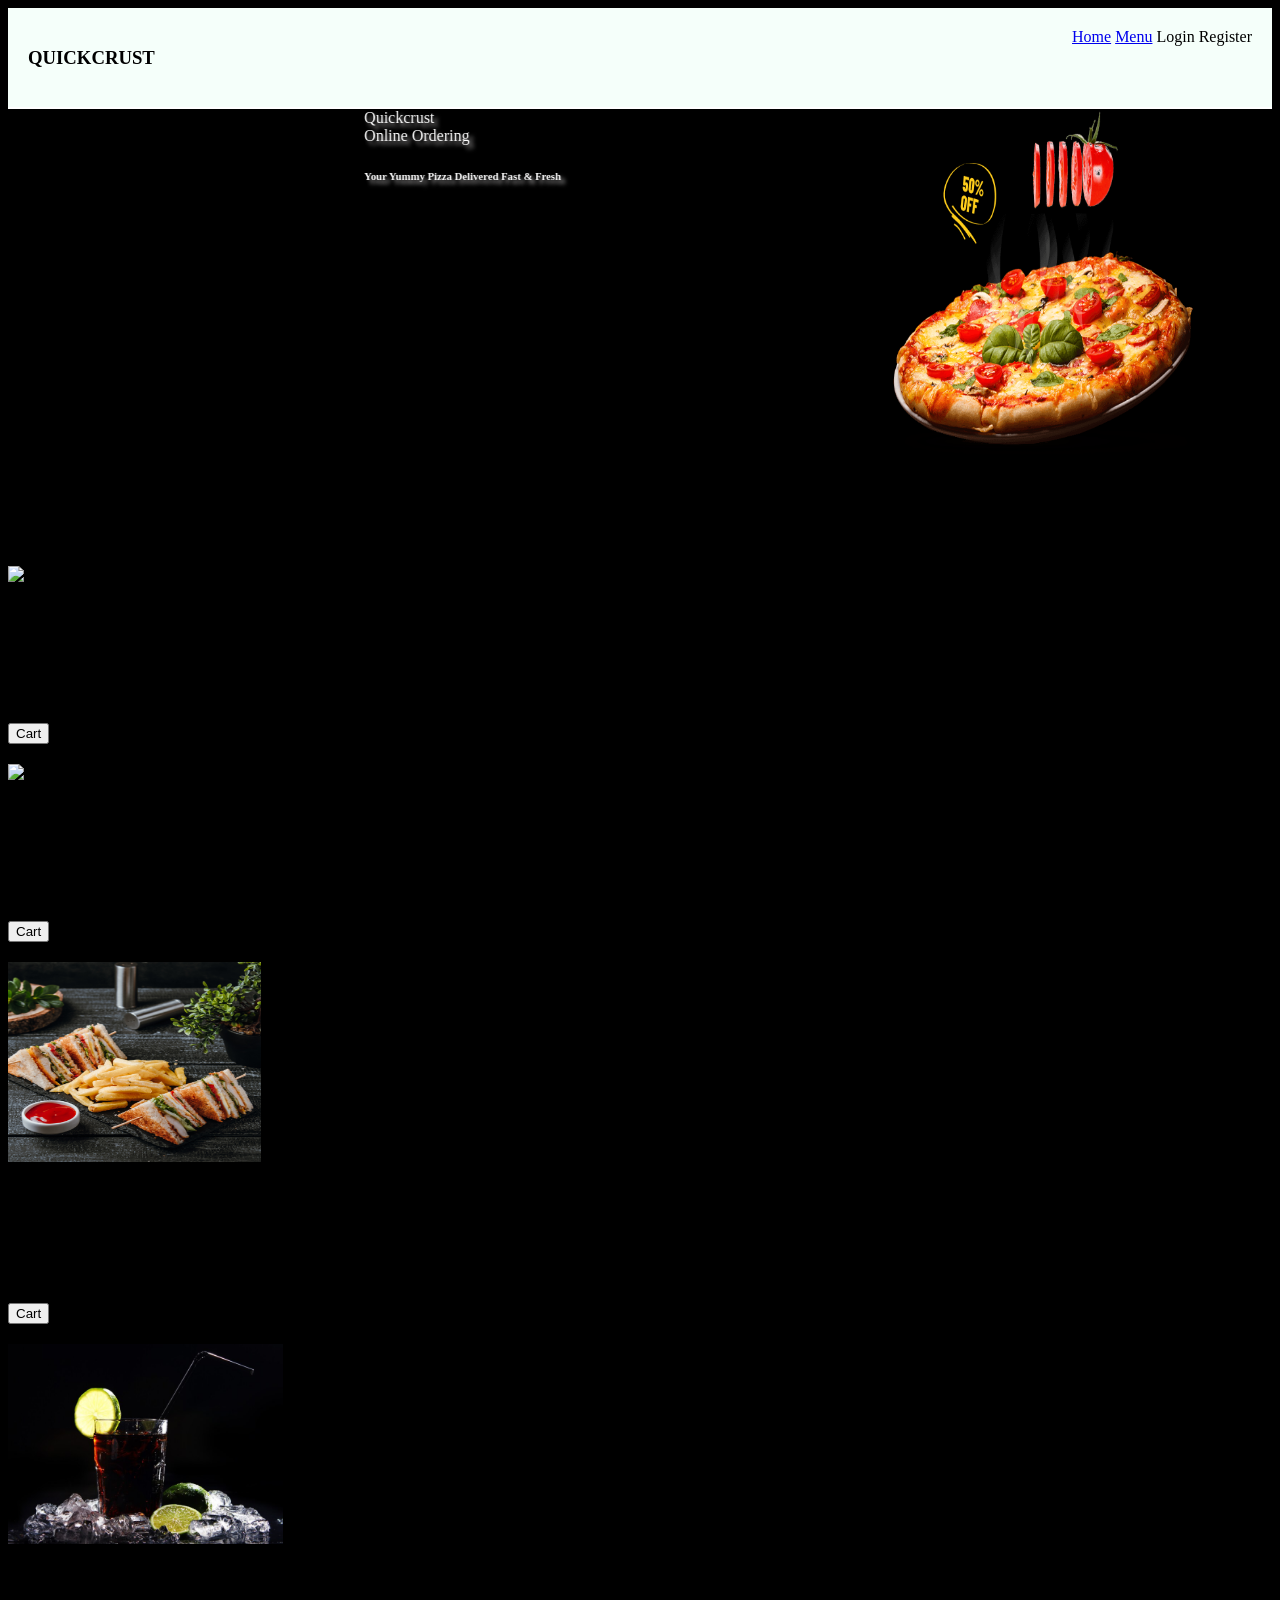
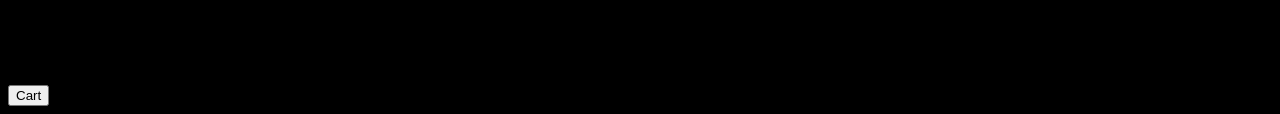
==== index.html @ d6b220a9 "create new" ====
<!DOCTYPE html>
<html lang="en">

<head>
    <meta charset="UTF-8">
    <meta name="viewport" content="width=device-width, initial-scale=1.0">
    <title>Document</title>
    <link rel="stylesheet" href="../node_modules/bootstrap-icons/font/bootstrap-icons.css">
    <link rel="stylesheet" href="../node_modules/bootstrap/dist/css/bootstrap.css">
    <script src="../node_modules/bootstrap/dist/js/bootstrap.bundle.js"></script>
    <link rel="stylesheet" href="./src/styles/index.css">
</head>
<script>
    function mouseover(){
        
    }
</script>

<body class="shade">
    <header>
        <nav>
            <span>
                <h3 class="brand">QUICKCRUST</h3>
            </span>
            <div class="fs-5">
                <span><a class="text-dark" href="#Home">Home</a></span>
                <span><a  class="mx-3 text-dark" href="#Menu" >Menu</a></span>
                <span>Login</span>
                <span class="mx-3">Register</span>
            </div>
        </nav>
    </header>
    <div class="marquee">
        <marquee behavior="alternate" class=" fs-2">
            <div class="text mt-5 fs-1">Quickcrust <br>
                Online Ordering <br>
                <h6> Your Yummy Pizza Delivered Fast & Fresh</h6>
        </marquee>
        <marquee behavior="alternate">
            <img src="../public/images/f1.png" width="300" height="350">
        </marquee>
    </div>
    
    <div class="home" >
        <div class="row bg-warning-subtle mt-5 mx-3 d-flex flex-wrap me-2" id="Home">
        <h3 class="ms-4 BestSeller bi bi-star-fill"> Best Seller</h3>
        
            <div class="card ms-2 bg-secondary-subtle col">
                <img src="./public/images/p1.jpg" class="card-img" height="200">
                <div class="card-body">
                    <p class="fw-bold">Margherita</p>
                    <p>Classic delight with 100% real mozzarella cheese</p>
                </div>
                <div class="card-footer">
                    <div class="row">
                        <div class="col">
                            <p class="fw-bold mt-2">price <span class="price-inr">₹246</span></p>
                        </div>
                        <div class="col">
                            <button class="bi bi-cart-fill btn btn-dark">Cart</button>
                        </div>
                    </div>
                </div>
            </div>

            <div class="card ms-2 bg-secondary-subtle col">
                <img src="./public/images/p2.jpg" class="card-img" height="200">
                <div class="card-body">
                    <p class="fw-bold">Margherita</p>
                    <p>Classic delight with 100% real mozzarella cheese</p>
                </div>
                <div class="card-footer">
                    <div class="row">
                        <div class="col">
                            <p class="fw-bold mt-2">price <span class="price-inr">₹246</span></p>
                        </div>
                        <div class="col">
                            <button class="bi bi-cart-fill btn btn-dark">Cart</button>
                        </div>
                    </div>
                </div>
            </div>

            <div class="card ms-2 bg-secondary-subtle col">
                <img src="./public/images/s2.jpg" class="card-img" width="100%" height="200">
                <div class="card-body">
                    <p class="fw-bold">Margherita</p>
                    <p>Classic delight with 100% real mozzarella cheese</p>
                </div>
                <div class="card-footer">
                    <div class="row">
                        <div class="col">
                            <p class="fw-bold mt-2">price <span class="price-inr">₹246</span></p>
                        </div>
                        <div class="col">
                            <button class="bi bi-cart-fill btn btn-dark">Cart</button>
                        </div>
                    </div>
                </div>
            </div>

            <div class="card ms-2 bg-secondary-subtle col">
                <img src="./public/images/d1.png" class="card-img" height="200">
                <div class="card-body">
                    <p class="fw-bold">Margherita</p>
                    <p>Classic delight with 100% real mozzarella cheese</p>
                </div>
                <div class="card-footer">
                    <div class="row">
                        <div class="col">
                            <p class="fw-bold mt-2">price <span class="price-inr">₹246</span></p>
                        </div>
                        <div class="col">
                            <button class="bi bi-cart-fill btn btn-dark">Cart</button>
                        </div>
                    </div>
                </div>
            </div>

        </div>
    </div>
    </body>

</html>
---- src/styles/index.css ----
body {
    background-color: black;
}

header {
    color: black;
    background-color: mintcream;
}

nav {
    display: flex;
    justify-content: space-between;
    border-bottom: 2px solid rgb(255, 255, 255);
    padding: 20px;
}
.login {
    background-color: black;
    color: white;
    border: 1px solid white;
    border-radius: 8px;
    padding: 5px;
}


.marquee {
    display: flex;
    /* background-color: rgba(0, 0, 0, 0.7); */
    /* background-image: url(../public/images/back.jpg); */
    /* background-repeat: no-repeat; */
    /* background-size: cover; */
    color: white;
}

.text {
    text-shadow: 4px 4px 4px rgb(156, 154, 154);

}

.BestSeller {
    border-bottom: 2px solid black;
    padding: 20px;
}

.button {
    display: flex;
    justify-content: space-between;
}

.card {
    margin-top: 20px;
    width: 20%;
}
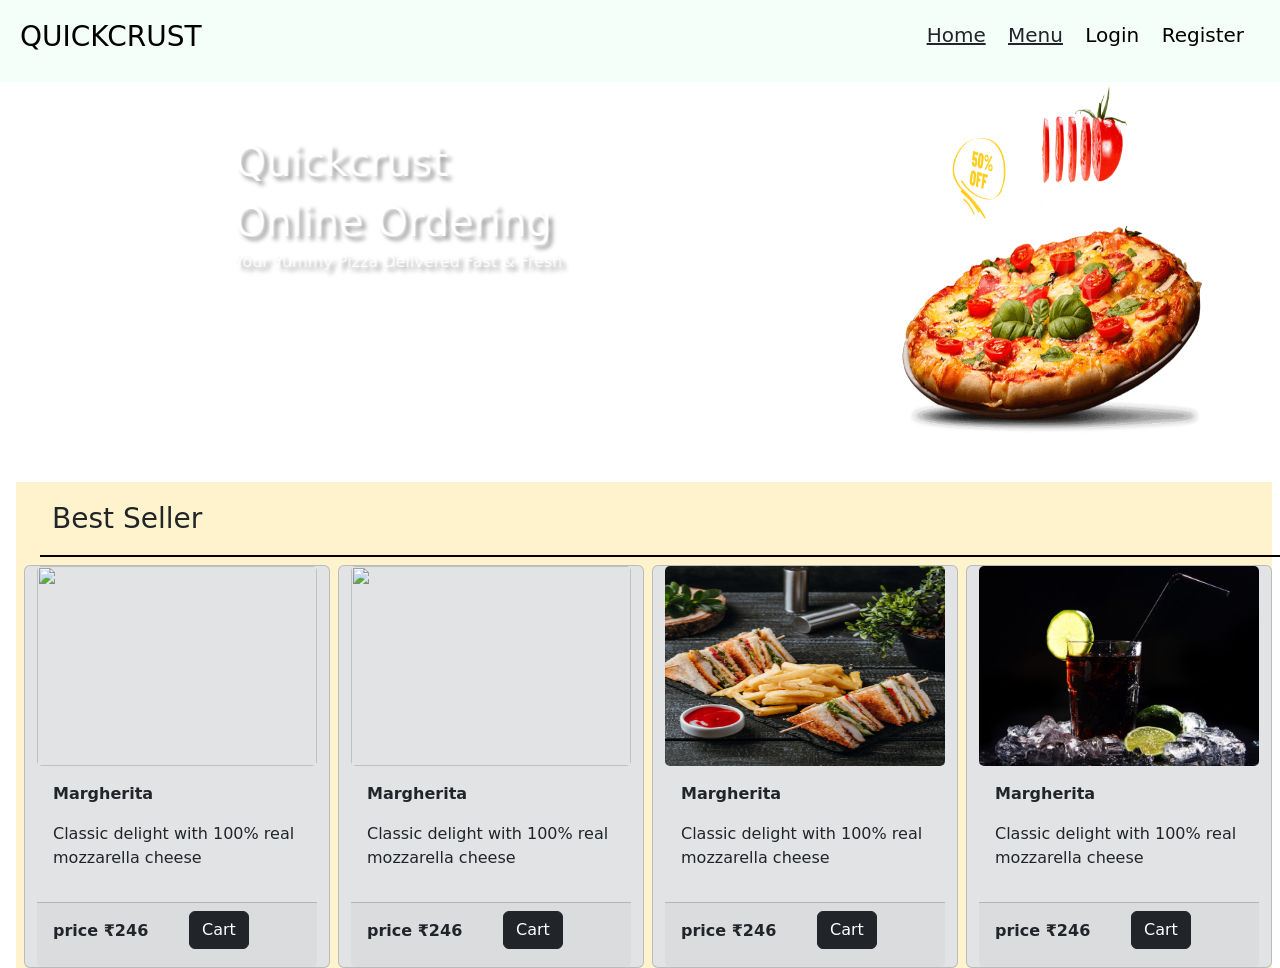
==== commit 88df07d9: "add new" ====
--- a/index.html
+++ b/index.html
@@ -5,10 +5,9 @@
     <meta charset="UTF-8">
     <meta name="viewport" content="width=device-width, initial-scale=1.0">
     <title>Document</title>
-    <link rel="stylesheet" href="../node_modules/bootstrap-icons/font/bootstrap-icons.css">
-    <link rel="stylesheet" href="../node_modules/bootstrap/dist/css/bootstrap.css">
-    <script src="../node_modules/bootstrap/dist/js/bootstrap.bundle.js"></script>
     <link rel="stylesheet" href="./src/styles/index.css">
+    <script src="https://cdn.jsdelivr.net/npm/bootstrap@5.3.3/dist/js/bootstrap.bundle.min.js" integrity="sha384-YvpcrYf0tY3lHB60NNkmXc5s9fDVZLESaAA55NDzOxhy9GkcIdslK1eN7N6jIeHz" crossorigin="anonymous"></script>
+    <link href="https://cdn.jsdelivr.net/npm/bootstrap@5.3.3/dist/css/bootstrap.min.css" rel="stylesheet" integrity="sha384-QWTKZyjpPEjISv5WaRU9OFeRpok6YctnYmDr5pNlyT2bRjXh0JMhjY6hW+ALEwIH" crossorigin="anonymous">
 </head>
 <script>
     function mouseover(){
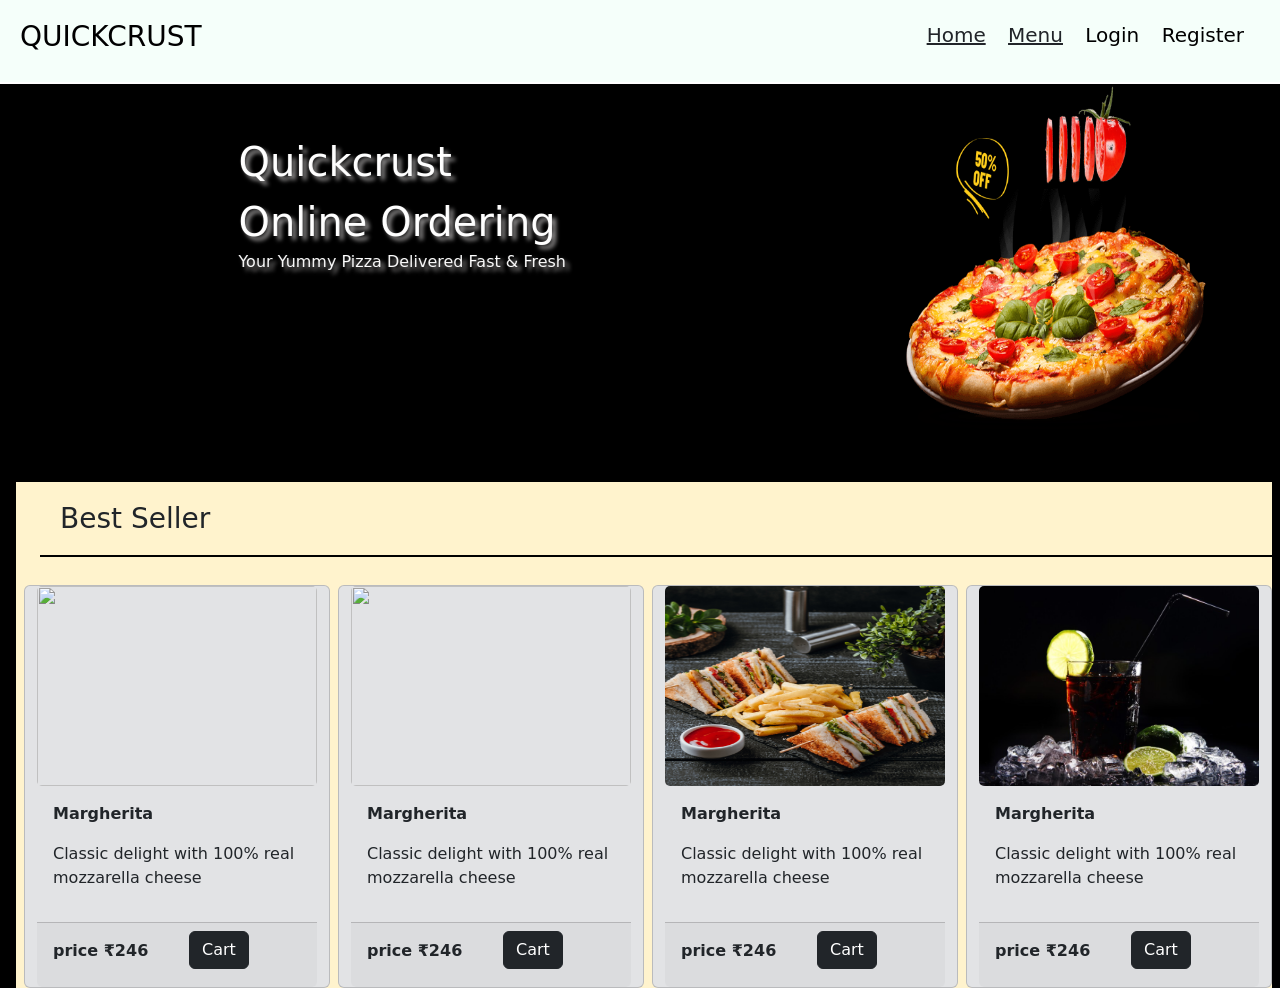
==== commit a555d568: ".." ====
--- a/index.html
+++ b/index.html
@@ -5,9 +5,9 @@
     <meta charset="UTF-8">
     <meta name="viewport" content="width=device-width, initial-scale=1.0">
     <title>Document</title>
-    <link rel="stylesheet" href="./src/styles/index.css">
     <script src="https://cdn.jsdelivr.net/npm/bootstrap@5.3.3/dist/js/bootstrap.bundle.min.js" integrity="sha384-YvpcrYf0tY3lHB60NNkmXc5s9fDVZLESaAA55NDzOxhy9GkcIdslK1eN7N6jIeHz" crossorigin="anonymous"></script>
     <link href="https://cdn.jsdelivr.net/npm/bootstrap@5.3.3/dist/css/bootstrap.min.css" rel="stylesheet" integrity="sha384-QWTKZyjpPEjISv5WaRU9OFeRpok6YctnYmDr5pNlyT2bRjXh0JMhjY6hW+ALEwIH" crossorigin="anonymous">
+    <link rel="stylesheet" href="./src/styles/index.css">
 </head>
 <script>
     function mouseover(){
@@ -36,7 +36,7 @@
                 <h6> Your Yummy Pizza Delivered Fast & Fresh</h6>
         </marquee>
         <marquee behavior="alternate">
-            <img src="../public/images/f1.png" width="300" height="350">
+            <img src="./public/images/f1.png" width="300" height="350">
         </marquee>
     </div>
     
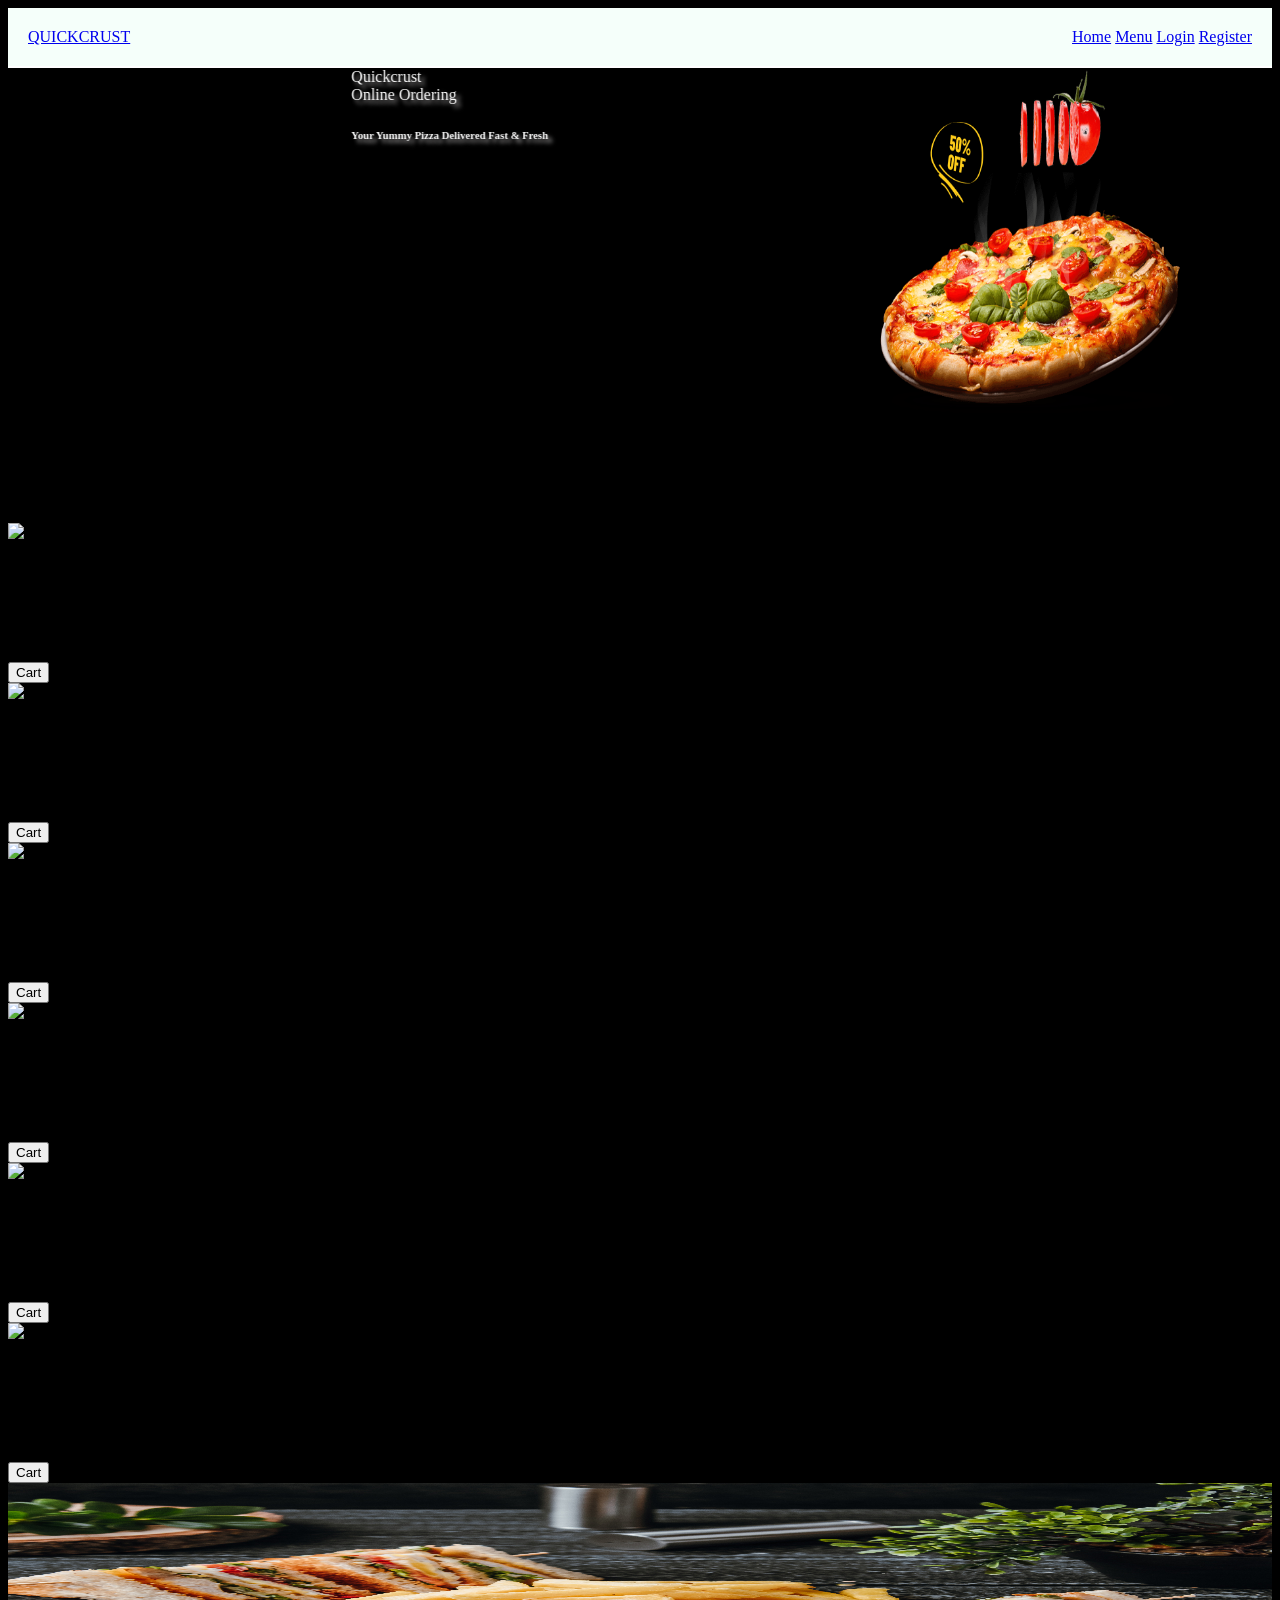
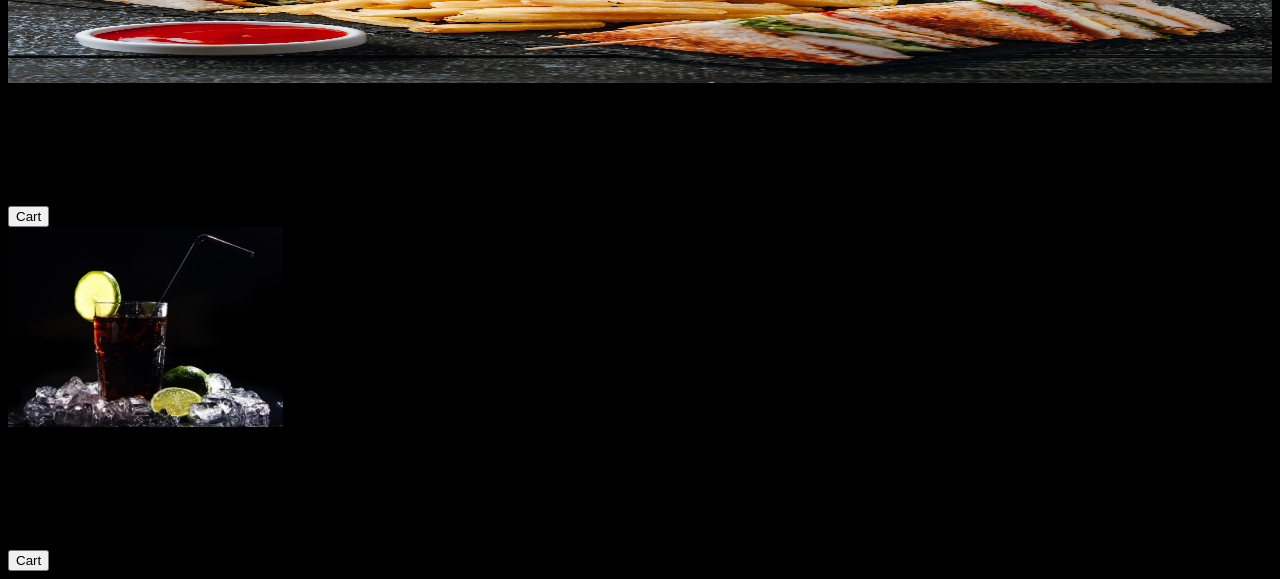
==== commit 0f659c51: "Update index.html" ====
--- a/index.html
+++ b/index.html
@@ -5,119 +5,207 @@
     <meta charset="UTF-8">
     <meta name="viewport" content="width=device-width, initial-scale=1.0">
     <title>Document</title>
-    <script src="https://cdn.jsdelivr.net/npm/bootstrap@5.3.3/dist/js/bootstrap.bundle.min.js" integrity="sha384-YvpcrYf0tY3lHB60NNkmXc5s9fDVZLESaAA55NDzOxhy9GkcIdslK1eN7N6jIeHz" crossorigin="anonymous"></script>
-    <link href="https://cdn.jsdelivr.net/npm/bootstrap@5.3.3/dist/css/bootstrap.min.css" rel="stylesheet" integrity="sha384-QWTKZyjpPEjISv5WaRU9OFeRpok6YctnYmDr5pNlyT2bRjXh0JMhjY6hW+ALEwIH" crossorigin="anonymous">
+    <link rel="stylesheet" href="../node_modules/bootstrap-icons/font/bootstrap-icons.css">
+    <link rel="stylesheet" href="../node_modules/bootstrap/dist/css/bootstrap.css">
+    <script src="../node_modules/bootstrap/dist/js/bootstrap.bundle.js"></script>
     <link rel="stylesheet" href="./src/styles/index.css">
 </head>
 <script>
-    function mouseover(){
-        
+    function mouseover() {
+
     }
 </script>
 
 <body class="shade">
     <header>
         <nav>
-            <span>
-                <h3 class="brand">QUICKCRUST</h3>
+            <span class="">
+                <a class="navbar-brand fs-3 fw-bold" href="#Home">QUICKCRUST</a>
             </span>
             <div class="fs-5">
-                <span><a class="text-dark" href="#Home">Home</a></span>
-                <span><a  class="mx-3 text-dark" href="#Menu" >Menu</a></span>
-                <span>Login</span>
-                <span class="mx-3">Register</span>
+                <span><a class="text-dark text-decoration-none" href="#Home">Home</a></span>
+                <span><a class="mx-3 text-dark text-decoration-none" href="#Menu">Menu</a></span>
+                <span><a class="mx-3 text-dark text-decoration-none" href="#">Login</a></span>
+                <span><a class="mx-3 text-dark text-decoration-none" href="#">Register</a></span>
             </div>
         </nav>
     </header>
-    <div class="marquee">
-        <marquee behavior="alternate" class=" fs-2">
-            <div class="text mt-5 fs-1">Quickcrust <br>
-                Online Ordering <br>
-                <h6> Your Yummy Pizza Delivered Fast & Fresh</h6>
-        </marquee>
-        <marquee behavior="alternate">
-            <img src="./public/images/f1.png" width="300" height="350">
-        </marquee>
-    </div>
-    
-    <div class="home" >
-        <div class="row bg-warning-subtle mt-5 mx-3 d-flex flex-wrap me-2" id="Home">
-        <h3 class="ms-4 BestSeller bi bi-star-fill"> Best Seller</h3>
-        
-            <div class="card ms-2 bg-secondary-subtle col">
-                <img src="./public/images/p1.jpg" class="card-img" height="200">
-                <div class="card-body">
-                    <p class="fw-bold">Margherita</p>
-                    <p>Classic delight with 100% real mozzarella cheese</p>
+    <div >
+        <div class="marquee row ">
+            <marquee behavior="alternate" class="fs-2 col-sm-12 col-md-6 ">
+                <div class="text mt-5 fs-1 ">Quickcrust <br>
+                    Online Ordering <br>
+                    <h6> Your Yummy Pizza Delivered Fast & Fresh</h6>
                 </div>
-                <div class="card-footer">
-                    <div class="row">
-                        <div class="col">
-                            <p class="fw-bold mt-2">price <span class="price-inr">₹246</span></p>
-                        </div>
-                        <div class="col">
-                            <button class="bi bi-cart-fill btn btn-dark">Cart</button>
-                        </div>
-                    </div>
+            </marquee>
+            <marquee class=" col-sm-12 col-md-6" behavior="alternate">
+                <img src="../public/images/f1.png" width="300" height="350">
+            </marquee>
+        </div>
+
+
+
+        <div class="home m-1">
+            <div class="row bg-warning-subtle" id="Home">
+                <h3 class="ms-4 BestSeller bi bi-star-fill "> Best Seller</h3>
+                <div class="row row-cols-1 row-cols-sm-2 row-cols-md-3 row-cols-lg-4 g-2 g-lg-5 gy-lg-0 text-center img-fluid">
+                    <!-- <div class="card ms-2 bg-secondary-subtle col col-sm-12"> -->
+                    <div class="col box ">
+
+                            <img src="./public/images/p1.jpg" class="card-img" height="200">
+                            <div class="card-body">
+                                <p class="fw-bold">Margherita</p>
+                                <p>Classic delight with 100% real mozzarella cheese</p>
+                            </div>
+                            <div class="card-footer">
+                                <div class="row">
+                                    <div class="col">
+                                        <p class="fw-bold mt-2">price <span class="price-inr">₹246</span></p>
+                                    </div>
+                                    <div class="col">
+                                        <button class="bi bi-cart-fill btn btn-dark">Cart</button>
+                                    </div>
+                                </div>
+                            </div>
+                    </div>
+
+                    <!-- <div class="card ms-2 bg-secondary-subtle  col-3"> -->
+                    <div class="col box">
+
+                        <img src="./public/images/p2.jpg" class="card-img" height="200">
+                        <div class="card-body">
+                            <p class="fw-bold">Margherita</p>
+                            <p>Classic delight with 100% real mozzarella cheese</p>
+                        </div>
+                        <div class="card-footer">
+                            <div class="row">
+                                <div class="col">
+                                    <p class="fw-bold mt-2">price <span class="price-inr">₹246</span></p>
+                                </div>
+                                <div class="col">
+                                    <button class="bi bi-cart-fill btn btn-dark">Cart</button>
+                                </div>
+                            </div>
+                        </div>
+                    </div>
+                    <div class="col box">
+
+                        <img src="./public/images/p2.jpg" class="card-img" height="200">
+                        <div class="card-body">
+                            <p class="fw-bold">Margherita</p>
+                            <p>Classic delight with 100% real mozzarella cheese</p>
+                        </div>
+                        <div class="card-footer">
+                            <div class="row">
+                                <div class="col">
+                                    <p class="fw-bold mt-2">price <span class="price-inr">₹246</span></p>
+                                </div>
+                                <div class="col">
+                                    <button class="bi bi-cart-fill btn btn-dark">Cart</button>
+                                </div>
+                            </div>
+                        </div>
+                    </div>
+                    <div class="col box">
+
+                        <img src="./public/images/p2.jpg" class="card-img" height="200">
+                        <div class="card-body">
+                            <p class="fw-bold">Margherita</p>
+                            <p>Classic delight with 100% real mozzarella cheese</p>
+                        </div>
+                        <div class="card-footer">
+                            <div class="row">
+                                <div class="col">
+                                    <p class="fw-bold mt-2">price <span class="price-inr">₹246</span></p>
+                                </div>
+                                <div class="col">
+                                    <button class="bi bi-cart-fill btn btn-dark">Cart</button>
+                                </div>
+                            </div>
+                        </div>
+                    </div>
+                    <div class="col box">
+
+                        <img src="./public/images/p2.jpg" class="card-img" height="200">
+                        <div class="card-body">
+                            <p class="fw-bold">Margherita</p>
+                            <p>Classic delight with 100% real mozzarella cheese</p>
+                        </div>
+                        <div class="card-footer">
+                            <div class="row">
+                                <div class="col">
+                                    <p class="fw-bold mt-2">price <span class="price-inr">₹246</span></p>
+                                </div>
+                                <div class="col">
+                                    <button class="bi bi-cart-fill btn btn-dark">Cart</button>
+                                </div>
+                            </div>
+                        </div>
+                    </div>
+                    <div class="col box">
+
+                        <img src="./public/images/p2.jpg" class="card-img" height="200">
+                        <div class="card-body">
+                            <p class="fw-bold">Margherita</p>
+                            <p>Classic delight with 100% real mozzarella cheese</p>
+                        </div>
+                        <div class="card-footer">
+                            <div class="row">
+                                <div class="col">
+                                    <p class="fw-bold mt-2">price <span class="price-inr">₹246</span></p>
+                                </div>
+                                <div class="col">
+                                    <button class="bi bi-cart-fill btn btn-dark">Cart</button>
+                                </div>
+                            </div>
+                        </div>
+                    </div>
+
+
+                    <!-- <div class="card ms-2 bg-secondary-subtle col-3"> -->
+                    <div class="col box">
+
+                        <img src="./public/images/s2.jpg" class="card-img" width="100%" height="200">
+                        <div class="card-body">
+                            <p class="fw-bold">Margherita</p>
+                            <p>Classic delight with 100% real mozzarella cheese</p>
+                        </div>
+                        <div class="card-footer">
+                            <div class="row">
+                                <div class="col">
+                                    <p class="fw-bold mt-2">price <span class="price-inr">₹246</span></p>
+                                </div>
+                                <div class="col">
+                                    <button class="bi bi-cart-fill btn btn-dark">Cart</button>
+                                </div>
+                            </div>
+                        </div>
+                    </div>
+
+                    <!-- <div class="card ms-2 bg-secondary-subtle col-3"> -->
+                    <div class="col box">
+
+                        <img src="./public/images/d1.png" class="card-img" height="200">
+                        <div class="card-body">
+                            <p class="fw-bold">Margherita</p>
+                            <p>Classic delight with 100% real mozzarella cheese</p>
+                        </div>
+                        <div class="card-footer">
+                            <div class="row">
+                                <div class="col">
+                                    <p class="fw-bold mt-2">price <span class="price-inr">₹246</span></p>
+                                </div>
+                                <div class="col">
+                                    <button class="bi bi-cart-fill btn btn-dark">Cart</button>
+                                </div>
+                            </div>
+                        </div>
+                    </div>
+
                 </div>
             </div>
-
-            <div class="card ms-2 bg-secondary-subtle col">
-                <img src="./public/images/p2.jpg" class="card-img" height="200">
-                <div class="card-body">
-                    <p class="fw-bold">Margherita</p>
-                    <p>Classic delight with 100% real mozzarella cheese</p>
-                </div>
-                <div class="card-footer">
-                    <div class="row">
-                        <div class="col">
-                            <p class="fw-bold mt-2">price <span class="price-inr">₹246</span></p>
-                        </div>
-                        <div class="col">
-                            <button class="bi bi-cart-fill btn btn-dark">Cart</button>
-                        </div>
-                    </div>
-                </div>
-            </div>
-
-            <div class="card ms-2 bg-secondary-subtle col">
-                <img src="./public/images/s2.jpg" class="card-img" width="100%" height="200">
-                <div class="card-body">
-                    <p class="fw-bold">Margherita</p>
-                    <p>Classic delight with 100% real mozzarella cheese</p>
-                </div>
-                <div class="card-footer">
-                    <div class="row">
-                        <div class="col">
-                            <p class="fw-bold mt-2">price <span class="price-inr">₹246</span></p>
-                        </div>
-                        <div class="col">
-                            <button class="bi bi-cart-fill btn btn-dark">Cart</button>
-                        </div>
-                    </div>
-                </div>
-            </div>
-
-            <div class="card ms-2 bg-secondary-subtle col">
-                <img src="./public/images/d1.png" class="card-img" height="200">
-                <div class="card-body">
-                    <p class="fw-bold">Margherita</p>
-                    <p>Classic delight with 100% real mozzarella cheese</p>
-                </div>
-                <div class="card-footer">
-                    <div class="row">
-                        <div class="col">
-                            <p class="fw-bold mt-2">price <span class="price-inr">₹246</span></p>
-                        </div>
-                        <div class="col">
-                            <button class="bi bi-cart-fill btn btn-dark">Cart</button>
-                        </div>
-                    </div>
-                </div>
-            </div>
-
         </div>
     </div>
-    </body>
-
-</html>+</body>
+
+</html>
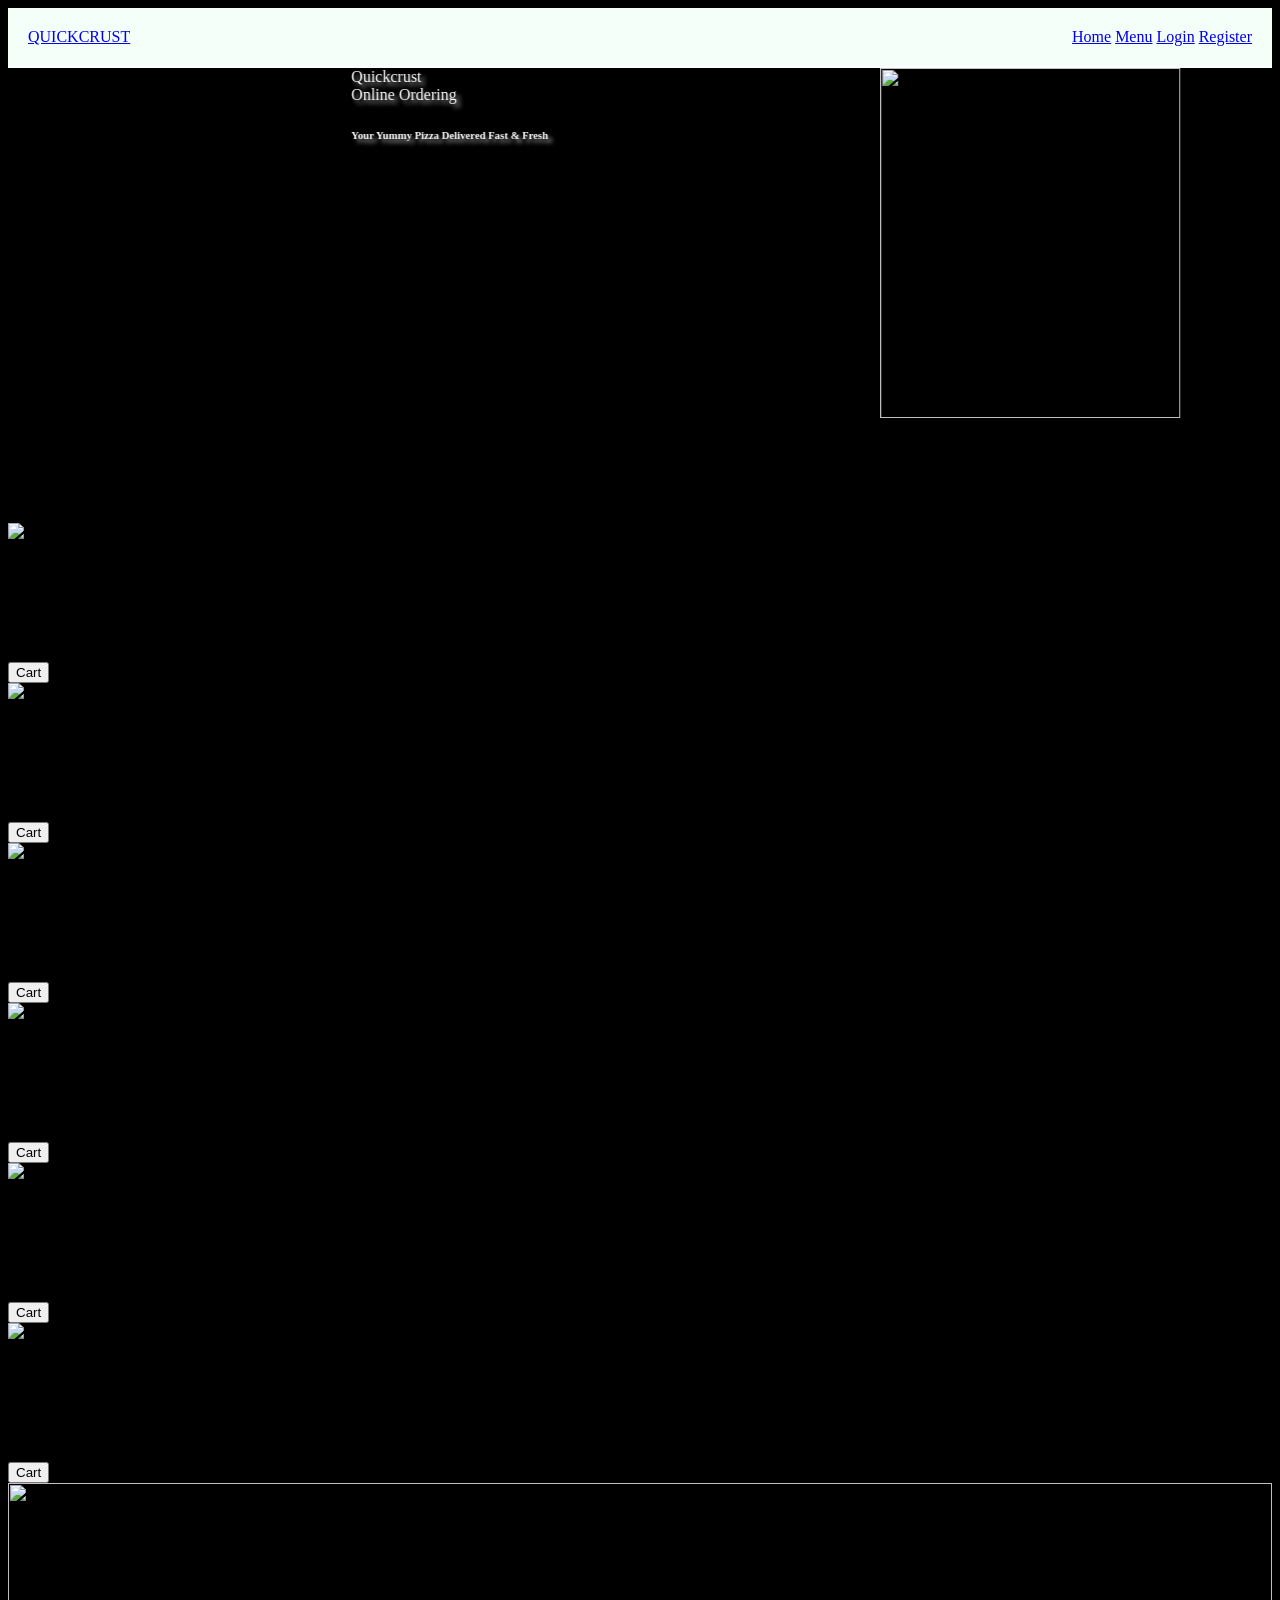
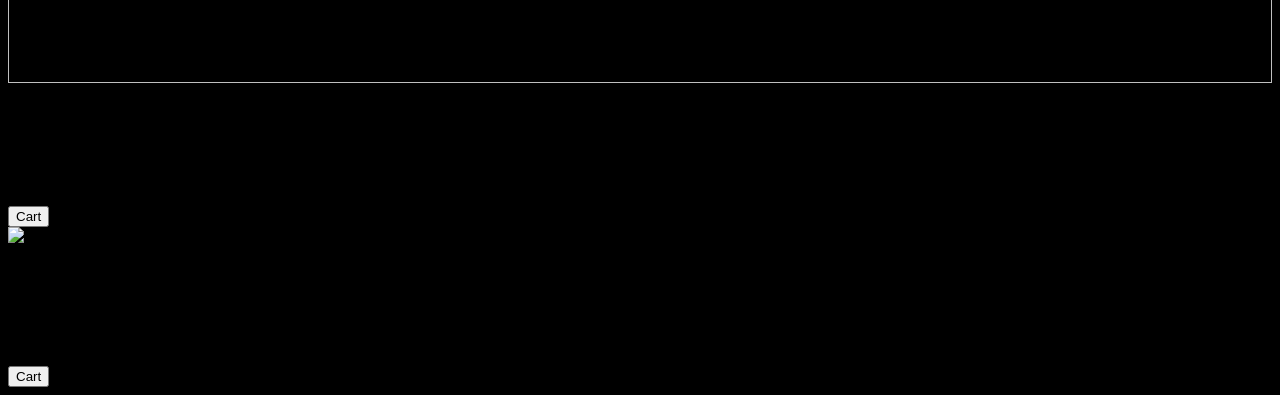
==== commit fd3617b0: "Update index.html" ====
--- a/index.html
+++ b/index.html
@@ -39,7 +39,7 @@
                 </div>
             </marquee>
             <marquee class=" col-sm-12 col-md-6" behavior="alternate">
-                <img src="../public/images/f1.png" width="300" height="350">
+                <img src="f1.png" width="300" height="350">
             </marquee>
         </div>
 
@@ -52,7 +52,7 @@
                     <!-- <div class="card ms-2 bg-secondary-subtle col col-sm-12"> -->
                     <div class="col box ">
 
-                            <img src="./public/images/p1.jpg" class="card-img" height="200">
+                            <img src="p1.jpg" class="card-img" height="200">
                             <div class="card-body">
                                 <p class="fw-bold">Margherita</p>
                                 <p>Classic delight with 100% real mozzarella cheese</p>
@@ -72,79 +72,79 @@
                     <!-- <div class="card ms-2 bg-secondary-subtle  col-3"> -->
                     <div class="col box">
 
-                        <img src="./public/images/p2.jpg" class="card-img" height="200">
-                        <div class="card-body">
-                            <p class="fw-bold">Margherita</p>
-                            <p>Classic delight with 100% real mozzarella cheese</p>
-                        </div>
-                        <div class="card-footer">
-                            <div class="row">
-                                <div class="col">
-                                    <p class="fw-bold mt-2">price <span class="price-inr">₹246</span></p>
-                                </div>
-                                <div class="col">
-                                    <button class="bi bi-cart-fill btn btn-dark">Cart</button>
-                                </div>
-                            </div>
-                        </div>
-                    </div>
-                    <div class="col box">
-
-                        <img src="./public/images/p2.jpg" class="card-img" height="200">
-                        <div class="card-body">
-                            <p class="fw-bold">Margherita</p>
-                            <p>Classic delight with 100% real mozzarella cheese</p>
-                        </div>
-                        <div class="card-footer">
-                            <div class="row">
-                                <div class="col">
-                                    <p class="fw-bold mt-2">price <span class="price-inr">₹246</span></p>
-                                </div>
-                                <div class="col">
-                                    <button class="bi bi-cart-fill btn btn-dark">Cart</button>
-                                </div>
-                            </div>
-                        </div>
-                    </div>
-                    <div class="col box">
-
-                        <img src="./public/images/p2.jpg" class="card-img" height="200">
-                        <div class="card-body">
-                            <p class="fw-bold">Margherita</p>
-                            <p>Classic delight with 100% real mozzarella cheese</p>
-                        </div>
-                        <div class="card-footer">
-                            <div class="row">
-                                <div class="col">
-                                    <p class="fw-bold mt-2">price <span class="price-inr">₹246</span></p>
-                                </div>
-                                <div class="col">
-                                    <button class="bi bi-cart-fill btn btn-dark">Cart</button>
-                                </div>
-                            </div>
-                        </div>
-                    </div>
-                    <div class="col box">
-
-                        <img src="./public/images/p2.jpg" class="card-img" height="200">
-                        <div class="card-body">
-                            <p class="fw-bold">Margherita</p>
-                            <p>Classic delight with 100% real mozzarella cheese</p>
-                        </div>
-                        <div class="card-footer">
-                            <div class="row">
-                                <div class="col">
-                                    <p class="fw-bold mt-2">price <span class="price-inr">₹246</span></p>
-                                </div>
-                                <div class="col">
-                                    <button class="bi bi-cart-fill btn btn-dark">Cart</button>
-                                </div>
-                            </div>
-                        </div>
-                    </div>
-                    <div class="col box">
-
-                        <img src="./public/images/p2.jpg" class="card-img" height="200">
+                        <img src="p2.jpg" class="card-img" height="200">
+                        <div class="card-body">
+                            <p class="fw-bold">Margherita</p>
+                            <p>Classic delight with 100% real mozzarella cheese</p>
+                        </div>
+                        <div class="card-footer">
+                            <div class="row">
+                                <div class="col">
+                                    <p class="fw-bold mt-2">price <span class="price-inr">₹246</span></p>
+                                </div>
+                                <div class="col">
+                                    <button class="bi bi-cart-fill btn btn-dark">Cart</button>
+                                </div>
+                            </div>
+                        </div>
+                    </div>
+                    <div class="col box">
+
+                        <img src="p2.jpg" class="card-img" height="200">
+                        <div class="card-body">
+                            <p class="fw-bold">Margherita</p>
+                            <p>Classic delight with 100% real mozzarella cheese</p>
+                        </div>
+                        <div class="card-footer">
+                            <div class="row">
+                                <div class="col">
+                                    <p class="fw-bold mt-2">price <span class="price-inr">₹246</span></p>
+                                </div>
+                                <div class="col">
+                                    <button class="bi bi-cart-fill btn btn-dark">Cart</button>
+                                </div>
+                            </div>
+                        </div>
+                    </div>
+                    <div class="col box">
+
+                        <img src="p2.jpg" class="card-img" height="200">
+                        <div class="card-body">
+                            <p class="fw-bold">Margherita</p>
+                            <p>Classic delight with 100% real mozzarella cheese</p>
+                        </div>
+                        <div class="card-footer">
+                            <div class="row">
+                                <div class="col">
+                                    <p class="fw-bold mt-2">price <span class="price-inr">₹246</span></p>
+                                </div>
+                                <div class="col">
+                                    <button class="bi bi-cart-fill btn btn-dark">Cart</button>
+                                </div>
+                            </div>
+                        </div>
+                    </div>
+                    <div class="col box">
+
+                        <img src="p2.jpg" class="card-img" height="200">
+                        <div class="card-body">
+                            <p class="fw-bold">Margherita</p>
+                            <p>Classic delight with 100% real mozzarella cheese</p>
+                        </div>
+                        <div class="card-footer">
+                            <div class="row">
+                                <div class="col">
+                                    <p class="fw-bold mt-2">price <span class="price-inr">₹246</span></p>
+                                </div>
+                                <div class="col">
+                                    <button class="bi bi-cart-fill btn btn-dark">Cart</button>
+                                </div>
+                            </div>
+                        </div>
+                    </div>
+                    <div class="col box">
+
+                        <img src="p2.jpg" class="card-img" height="200">
                         <div class="card-body">
                             <p class="fw-bold">Margherita</p>
                             <p>Classic delight with 100% real mozzarella cheese</p>
@@ -165,7 +165,7 @@
                     <!-- <div class="card ms-2 bg-secondary-subtle col-3"> -->
                     <div class="col box">
 
-                        <img src="./public/images/s2.jpg" class="card-img" width="100%" height="200">
+                        <img src="s2.jpg" class="card-img" width="100%" height="200">
                         <div class="card-body">
                             <p class="fw-bold">Margherita</p>
                             <p>Classic delight with 100% real mozzarella cheese</p>
@@ -185,7 +185,7 @@
                     <!-- <div class="card ms-2 bg-secondary-subtle col-3"> -->
                     <div class="col box">
 
-                        <img src="./public/images/d1.png" class="card-img" height="200">
+                        <img src="d1.png" class="card-img" height="200">
                         <div class="card-body">
                             <p class="fw-bold">Margherita</p>
                             <p>Classic delight with 100% real mozzarella cheese</p>
